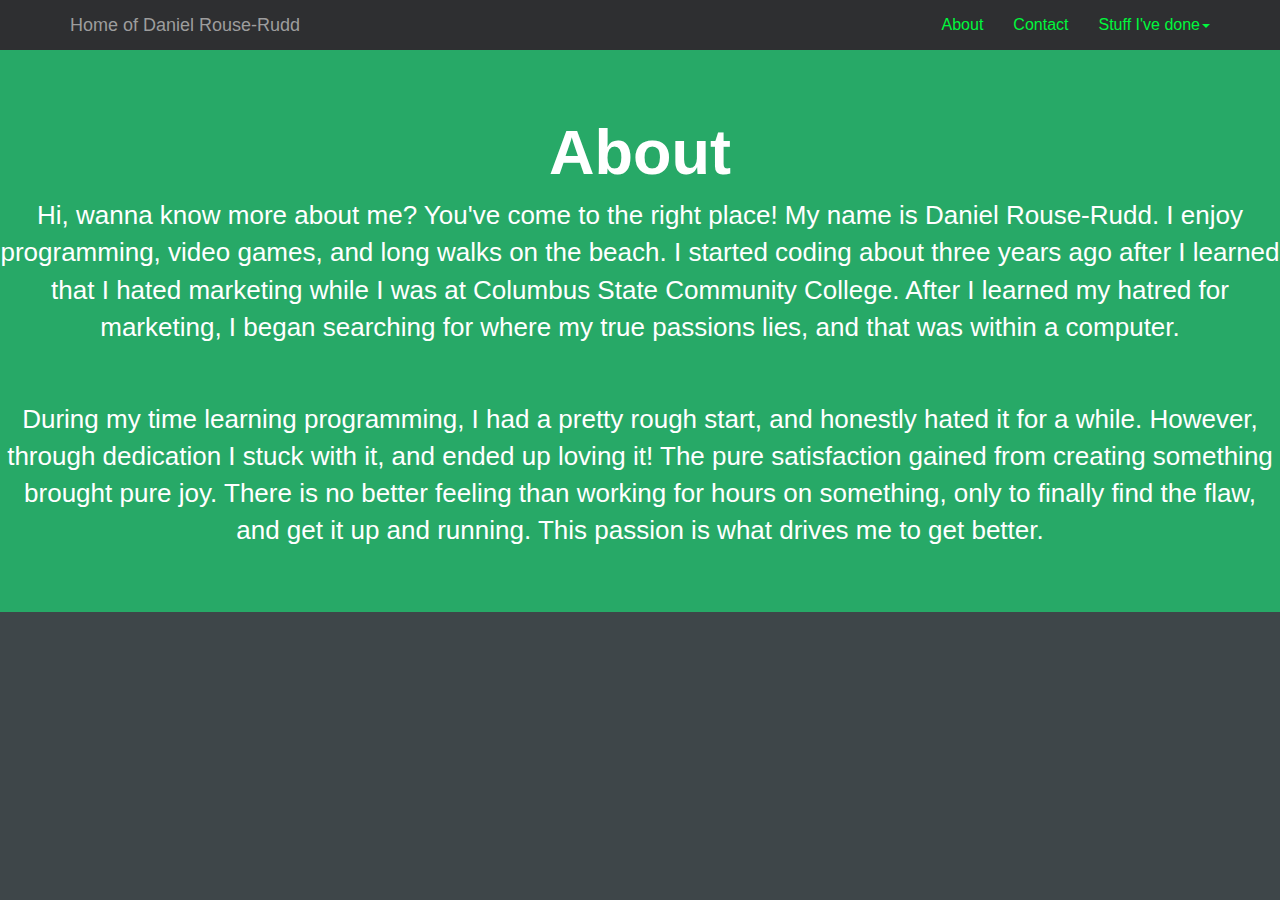
==== about.html @ e75ca51f "Added website home page etc." ====
<!DOCTYPE html>
<html lang="en">
  <head>
    <meta charset="utf-8">
    <meta http-equiv="X-UA-Compatible" content="IE=edge">
    <meta name="viewport" content="width=device-width, initial-scale=1">
    <title>Home page of Daniel Rouse-Rudd</title>
    <link href="css/bootstrap.min.css" rel="stylesheet">
	  <link href="css/custom.css" rel="stylesheet">
	  <link rel="icon" type="image/jpg" href="img/carl.jpg" />
    <!--[if lt IE 9]>
      <script src="https://oss.maxcdn.com/html5shiv/3.7.2/html5shiv.min.js"></script>
      <script src="https://oss.maxcdn.com/respond/1.4.2/respond.min.js"></script>
    <![endif]-->
  </head>
  <body>
    <nav class="navbar navbar-inverse navbar-static-top">
	<div class="container">
		<div class="navbar-header">
			<button type="button" class="navbar-toggle collapsed" data-toggle="collapse" data-target="#bs-example-navbar-collapse-1" aria-expanded="false">
				<span class="sr-only">Toggle navigation</span>
				<span class="icon-bar"></span>
				<span class="icon-bar"></span>
				<span class="icon-bar"></span>
			</button>
			<a class="navbar-brand" href="index.html">Home of Daniel Rouse-Rudd</a>
		</div>
		<div class="collapse navbar-collapse" id="bs-example-navbar-collapse-1">
			<ul class="nav navbar-nav navbar-right">
				<li><a href="about.html">About</a></li>
				<!--<li class="dropdown">
					<a href="#" class="dropdown-toggle" data-toggle="dropdown" role="button" aria-haspopup="true" aria-expanded="false">Games<span class="caret"></span></a>
					<ul class="dropdown-menu">
						<li><a href="#">Random</a></li>
						<li><a href="#">Horror</a></li>
						<li><a href="#">Action</a></li>
						<li><a href="#">Adventure</a></li>
						<li><a href="#">WRPG</a></li>
						<li><a href="#">JRPG</a></li>
						<li><a href="#">Multiplayer</a></li>
						<li><a href="#">Fighting</a></li>
					</ul>
				</li>-->
				<li><a href="#">Contact</a></li>
				<li class="dropdown">
					<a href="#" class="dropdown-toggle" data-toggle="dropdown" role="button" aria-haspopup="true" aria-expanded="false">Stuff I've done<span class="caret"></span></a>
					<ul class="dropdown-menu">
						<li><a href="avp.html">AvP Game</a></li>
						<li><a href=#>Video Game Recommendation (coming soon)</a></li>
					</ul>
				</li>
		</div>
	</div>
</nav>
<!--End code for navigation bar-->

	<div class="jumbotron">
		<h1>About</h1>
		
		<p>Hi, wanna know more about me? You've come to the right place! My name is Daniel Rouse-Rudd. I enjoy programming, video games, and long walks on the beach.
		I started coding about three years ago after I learned that I hated marketing while I was at Columbus State Community College. After I learned my hatred for marketing, 
		I began searching for where my true passions lies, and that was within a computer.</p>
		<br>
		<br>
		<p>During my time learning programming, I had a pretty rough start, and honestly hated it for a while. However, through dedication I stuck with it, and ended
		up loving it! The pure satisfaction gained from creating something brought pure joy. There is no better feeling than working for hours on something, only to finally find the flaw, and get it up and running.
		This passion is what drives me to get better.</p>
		
	</div>
		<script src="https://ajax.googleapis.com/ajax/libs/jquery/1.11.3/jquery.min.js"></script>
		<script src="js/bootstrap.min.js"></script>
  </body>
 </html>
---- css/custom.css ----
.navbar {
	margin-bottom: 0;
}
body {
	background: #3E4649;
	color: #f7f7f7;
	font-family: 'Montserrat', sans-serif;
}
h1,
h2 {
	font-weight: bold;
}
p {
	font-size: 16px;
	color: #cdcdcd;
}
.jumbotron {
	background: #27A967;
	color: white;
	text-align: center;
}
.jumbotron p {
	color: white;
	font-size: 26px;
}
.btn-primary {
	color: #fff;
	background-color: transparent;
	border-color: white;
	margin-bottom: 5px;
}
.btn-primary:hover {
	color: #27A967;
	background-color: white;
	border-color: white;
}
.navbar-inverse {
	background: #2E2F31;
	border: 0;
}
.navbar-inverse .navbar-nav li a {
	color: #00f73c;
	font-size: 16px;
}
.navbar-inverse .navbar-nav li a:hover {
	background: #27A967;
}
.dropdown-menu {
	background: #2E2F31;
	border-radius: 0;
	border: 0;
}
.dropdown-menu li a {
	padding: 10px;
}
.navbar-inverse .navbar-nav .dropdown-menu li a:hover {
	background: #2C463C;
}
.call-to-action {
	text-align: center;
}
.call-to-action p {
	margin-bottom: 30px;
	font-family: sans-serif;
}
.glyphicon-large {
	font-size: 100px;
}
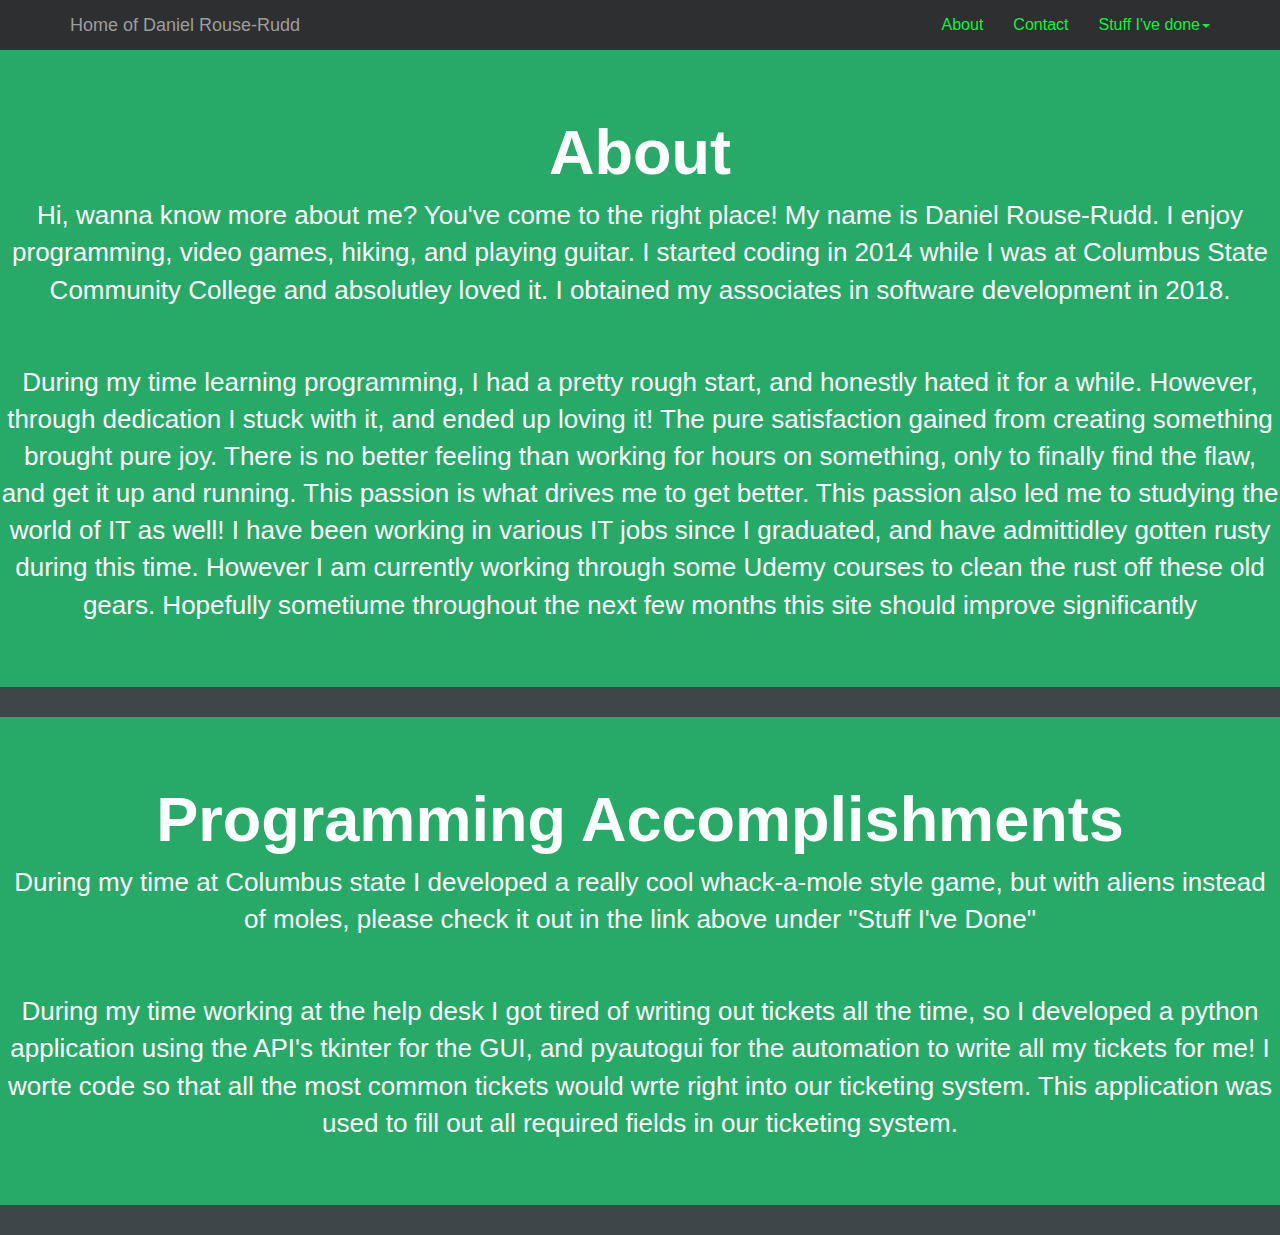
==== commit 46e44209: "Updated home page, and about page" ====
--- a/about.html
+++ b/about.html
@@ -41,7 +41,7 @@
 						<li><a href="#">Fighting</a></li>
 					</ul>
 				</li>-->
-				<li><a href="#">Contact</a></li>
+				<li><a href="contact.html">Contact</a></li>
 				<li class="dropdown">
 					<a href="#" class="dropdown-toggle" data-toggle="dropdown" role="button" aria-haspopup="true" aria-expanded="false">Stuff I've done<span class="caret"></span></a>
 					<ul class="dropdown-menu">
@@ -57,14 +57,29 @@
 	<div class="jumbotron">
 		<h1>About</h1>
 		
-		<p>Hi, wanna know more about me? You've come to the right place! My name is Daniel Rouse-Rudd. I enjoy programming, video games, and long walks on the beach.
-		I started coding about three years ago after I learned that I hated marketing while I was at Columbus State Community College. After I learned my hatred for marketing, 
-		I began searching for where my true passions lies, and that was within a computer.</p>
+		<p>Hi, wanna know more about me? You've come to the right place! My name is Daniel Rouse-Rudd. I enjoy programming, video games, hiking, and playing guitar.
+		I started coding in 2014 while I was at Columbus State Community College and absolutley loved it. I obtained my associates in software development in 2018.
+		</p>
 		<br>
 		<br>
 		<p>During my time learning programming, I had a pretty rough start, and honestly hated it for a while. However, through dedication I stuck with it, and ended
 		up loving it! The pure satisfaction gained from creating something brought pure joy. There is no better feeling than working for hours on something, only to finally find the flaw, and get it up and running.
-		This passion is what drives me to get better.</p>
+		This passion is what drives me to get better. This passion also led me to studying the world of IT as well! I have been working in various IT jobs since I graduated, and have admittidley gotten rusty during this time. 
+		However I am currently working through some Udemy courses to clean the rust off these old gears. Hopefully sometiume throughout the next few months this site should improve significantly</p>
+		
+	</div>
+<div class="jumbotron">
+		<h1>Programming Accomplishments</h1>
+		
+		<p>
+		During my time at Columbus state I developed a really cool whack-a-mole style game, but with aliens instead of moles, please check it out in the link above under "Stuff I've Done"
+		</p>
+		<br>
+		<br>
+		<p>
+		During my time working at the help desk I got tired of writing out tickets all the time, so I developed a python application using the API's tkinter for the GUI, and pyautogui for the automation to write all my tickets for me!
+		I worte code so that all the most common tickets would wrte right into our ticketing system. This application was used to fill out all required fields in our ticketing system.
+		</p>
 		
 	</div>
 		<script src="https://ajax.googleapis.com/ajax/libs/jquery/1.11.3/jquery.min.js"></script>
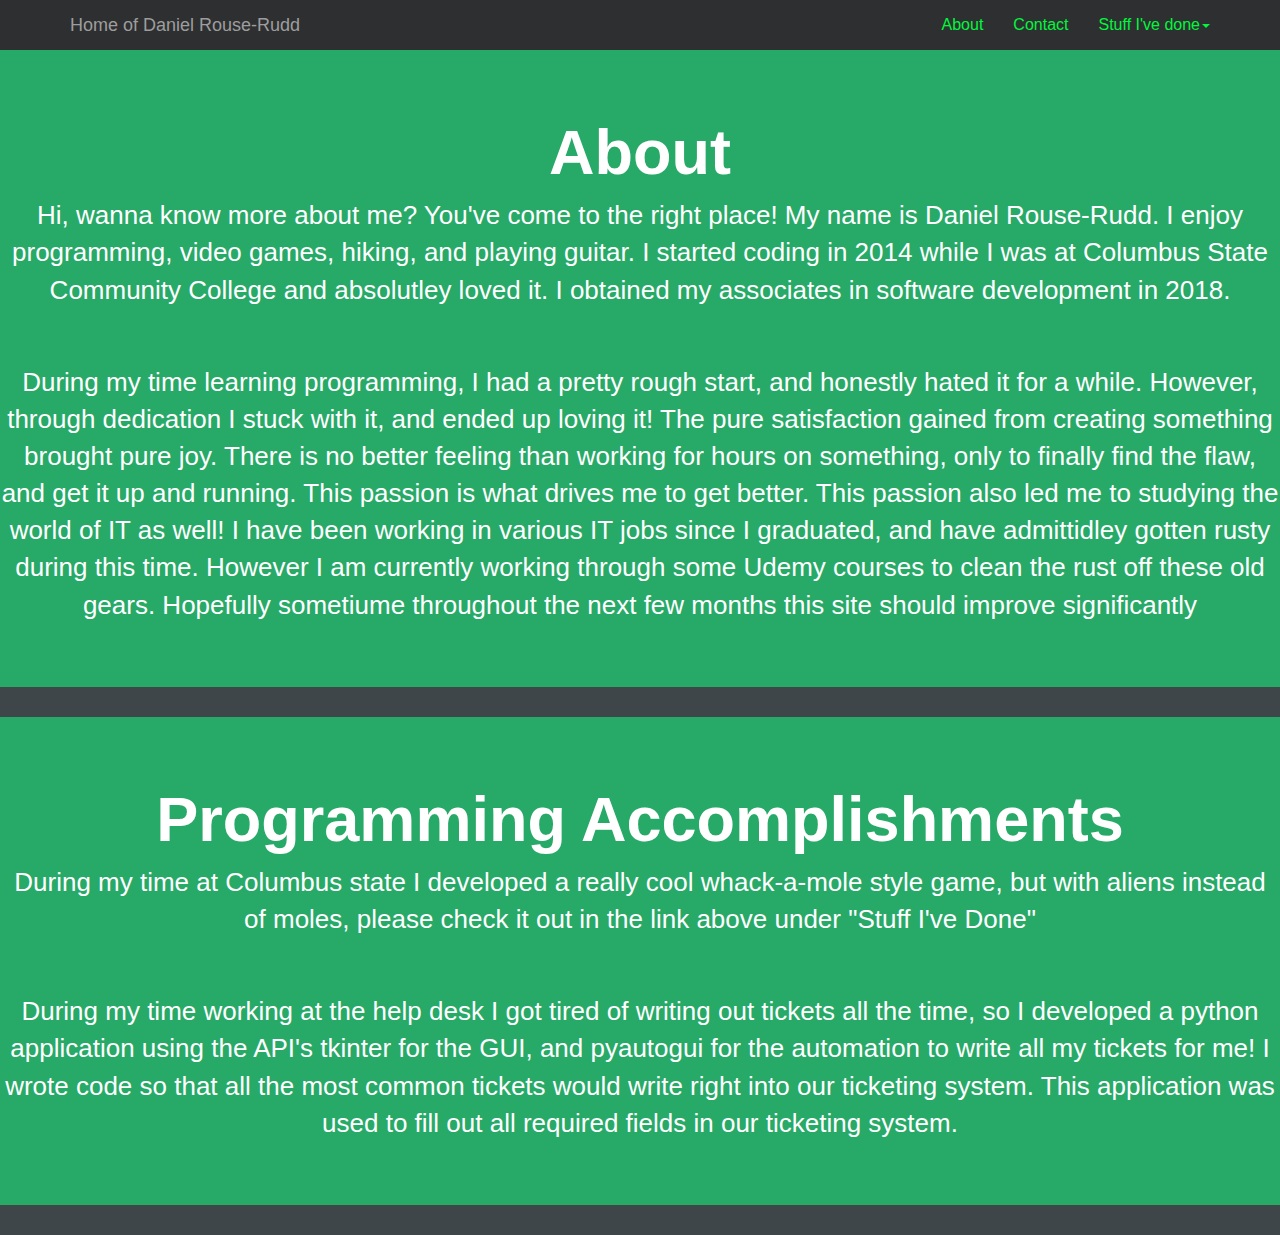
==== commit f5b7d860: "fixed spelling mistakes" ====
--- a/about.html
+++ b/about.html
@@ -78,7 +78,7 @@
 		<br>
 		<p>
 		During my time working at the help desk I got tired of writing out tickets all the time, so I developed a python application using the API's tkinter for the GUI, and pyautogui for the automation to write all my tickets for me!
-		I worte code so that all the most common tickets would wrte right into our ticketing system. This application was used to fill out all required fields in our ticketing system.
+		I wrote code so that all the most common tickets would write right into our ticketing system. This application was used to fill out all required fields in our ticketing system.
 		</p>
 		
 	</div>
